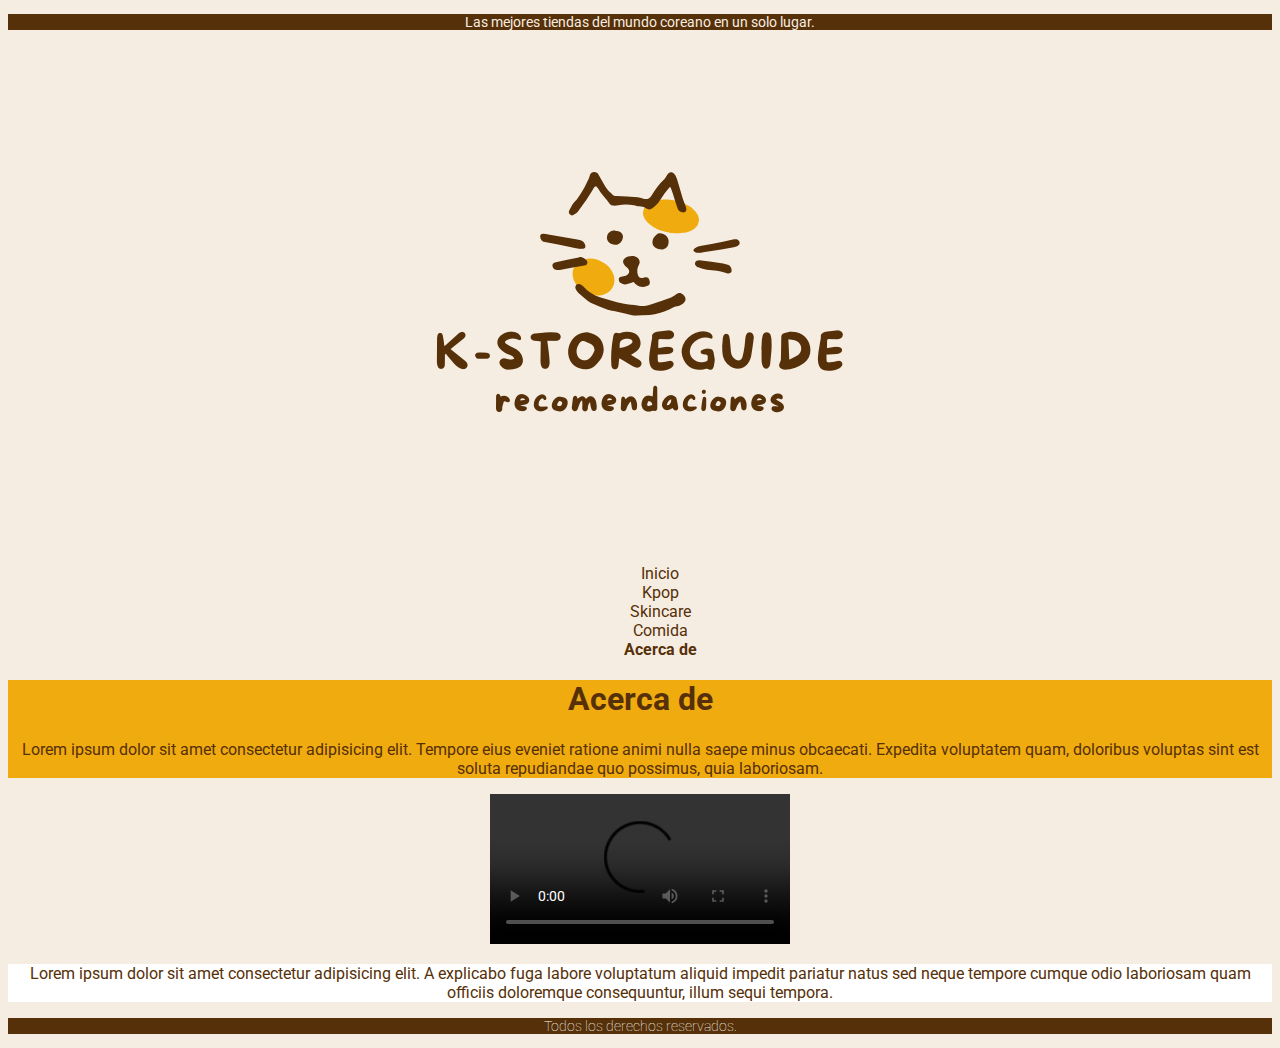
==== pages/acerca-de.html @ fdeb8c35 "primer commit" ====
<!DOCTYPE html>
<html lang="en">
<head>
    <meta charset="UTF-8">
    <meta name="viewport" content="width=device-width, initial-scale=1.0">
    <!-- Tipografía -->
    <link rel="preconnect" href="https://fonts.googleapis.com">
    <link rel="preconnect" href="https://fonts.gstatic.com" crossorigin>
    <link href="https://fonts.googleapis.com/css2?family=Roboto:ital,wght@0,100;0,300;0,400;0,500;0,700;0,900;1,100;1,300;1,400;1,500;1,700;1,900&display=swap" rel="stylesheet">
    <!-- Css -->
    <link rel="stylesheet" href="../css/style.css">
    <title>KSTOREGUIDE-Acerca de</title>
</head>

<body>

    <!-- Inicio de header -->
    <header>

        <!-- Breve descripción -->
        <div>
            <p>Las mejores tiendas del mundo coreano en un solo lugar.</p>
        </div>

        <!-- Menú de navegación -->
        <nav>

            <!-- Logo -->
            <div>
                <!-- logo que sirve como vinculo y lleva al inicio -->
                <a href="../index.html"><img src="../img/logo-con-fondo.png" alt="Logo de K-STOREGUIDE"></a>
            </div>

           <!-- Secciones del menú -->
            <ul>          
                
                <li>
                    <a href="../index.html">Inicio</a>
                </li>

                         
                <li>
                    <a href="kpop.html">Kpop</a>
                </li>
           
                <li>
                    <a href="skincare.html">Skincare</a>
                </li>
           
                <li>
                    <a href="comida.html">Comida</a>
                </li>

                <!-- Clase "estado-activo" para hacer notar que se encuentra en esta página -->              
                <li class="estado-activo">
                    <a href="acerca-de.html">Acerca de</a>
                </li>
            </ul>
        </nav>
    </header>

    <!-- Inicio de contenido -->

    <main>

        <!-- Introducción de la página -->
        <section class="intro">
            <h1>Acerca de</h1>
            <P>Lorem ipsum dolor sit amet consectetur adipisicing elit. Tempore eius eveniet ratione animi nulla saepe minus obcaecati. Expedita voluptatem quam, doloribus voluptas sint est soluta repudiandae quo possimus, quia laboriosam.</P>
        </section>

        <section>
            <!-- Video musical recomendado -->
            <video src=""controls></video> 
        </section> 
        
        <section id="acerca-de">
            <p>Lorem ipsum dolor sit amet consectetur adipisicing elit. A explicabo fuga labore voluptatum aliquid impedit pariatur natus sed neque tempore cumque odio laboriosam quam officiis doloremque consequuntur, illum sequi tempora.</p>
        </section>


    </main>

    <!-- Pie de página -->
    <footer>
        <p>Todos los derechos reservados.</p>
    </footer>

</body>
</html>
---- css/style.css ----
body{
    background-color:#f6ede2;
    font-family: Roboto, serif;         
}

header, main{
text-align: center;
}

header div p{
    background-color: #563008;
    color: #f6ede2;
    font-size: smaller;
    font-size: 14px;
}

header nav{
    background-color: #f6ede2;
}

header nav ul{
    list-style: none;
}

header nav ul li a{
    text-decoration: none;
    color: #563008;
}

main h1{
    color: #563008;
}

.estado-activo{
    font-weight: bolder;
}

.intro{
    color:#563008;
    background-color: #F0AB0F;
}


.recientes{
    background-color:whitesmoke ;    
}

.recientes a{
    text-decoration: none;
    font-weight: bold;
    color: palevioletred;
}

.favs{    
    background-color: white;
}

.favs a{ 
    text-decoration: none;
    font-weight: bold;
    color: #F0AB0F;
}

.informacion-extra{
    background-color: #f5e3cb;
}

.tienda{
    background-color: white;
}

.tienda a{
    text-decoration: none;
    font-weight: bold;
    color: #F0AB0F;
}

#acerca-de{  
    background-color: white;  
    color: #563008;
}

footer{
    background-color: #563008;
    text-align: center;
    color: white;
}

footer p{
    font-size: 14px;
    font-weight:100;
}
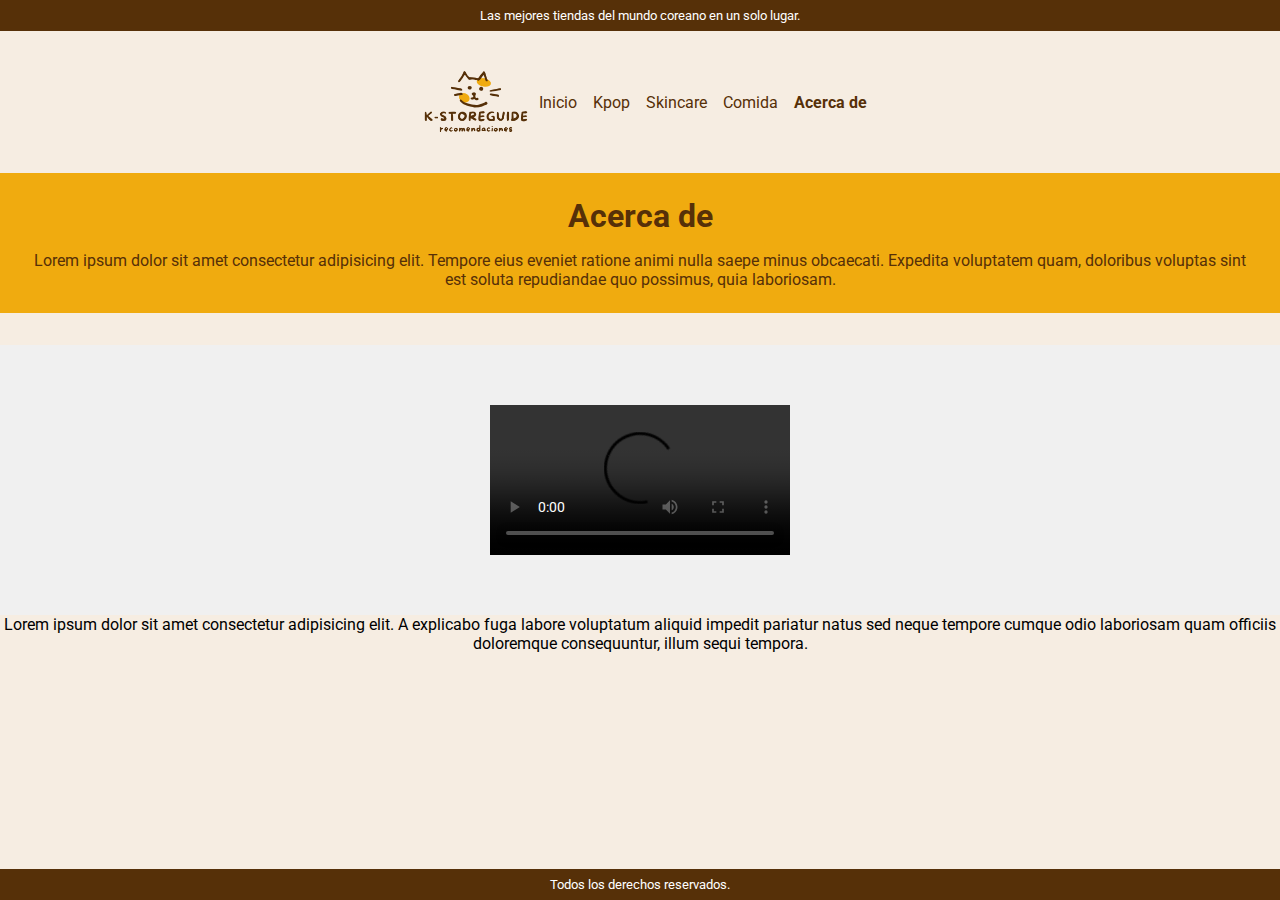
==== commit f42a3bce: "agregé estilos al main y footer en mobile" ====
--- a/pages/acerca-de.html
+++ b/pages/acerca-de.html
@@ -18,45 +18,47 @@
     <header>
 
         <!-- Breve descripción -->
-        <div>
+        <div class="descripcion">
             <p>Las mejores tiendas del mundo coreano en un solo lugar.</p>
         </div>
+        
 
-        <!-- Menú de navegación -->
-        <nav>
+        
+        <div class="menu">
+            <!-- logo que sirve como vinculo y lleva al inicio -->
+            <img src="../img/logo-con-fondo.png" alt="Logo de K-StoreGuide">
+            <!-- <a href="index.html"><img src="img/logo-con-fondo.png" alt="Logo de K-STOREGUIDE"></a> -->
+            
+            <!-- Menú de navegación -->
+            <nav>
+                
+                <!-- Secciones del menú -->
+                <ul>          
+                    
+                    <li>
+                        <a href="../index.html">Inicio</a>
+                    </li>
+                
+                    <li>
+                        <a href="kpop.html">Kpop</a>
+                    </li>
+                
+                    <li>
+                        <a href="skincare.html">Skincare</a>
+                    </li>
+                
+                    <li>
+                        <a href="comida.html">Comida</a>
+                    </li>
 
-            <!-- Logo -->
-            <div>
-                <!-- logo que sirve como vinculo y lleva al inicio -->
-                <a href="../index.html"><img src="../img/logo-con-fondo.png" alt="Logo de K-STOREGUIDE"></a>
-            </div>
-
-           <!-- Secciones del menú -->
-            <ul>          
-                
-                <li>
-                    <a href="../index.html">Inicio</a>
-                </li>
-
-                         
-                <li>
-                    <a href="kpop.html">Kpop</a>
-                </li>
-           
-                <li>
-                    <a href="skincare.html">Skincare</a>
-                </li>
-           
-                <li>
-                    <a href="comida.html">Comida</a>
-                </li>
-
-                <!-- Clase "estado-activo" para hacer notar que se encuentra en esta página -->              
-                <li class="estado-activo">
-                    <a href="acerca-de.html">Acerca de</a>
-                </li>
-            </ul>
-        </nav>
+                    <!-- Clase "estado-activo" para hacer notar que se encuentra en esta página -->                
+                    <li class="estado-activo">
+                        <a href="acerca-de.html">Acerca de</a>
+                    </li>
+                </ul>
+            </nav>
+        </div>
+        
     </header>
 
     <!-- Inicio de contenido -->
@@ -69,7 +71,7 @@
             <P>Lorem ipsum dolor sit amet consectetur adipisicing elit. Tempore eius eveniet ratione animi nulla saepe minus obcaecati. Expedita voluptatem quam, doloribus voluptas sint est soluta repudiandae quo possimus, quia laboriosam.</P>
         </section>
 
-        <section>
+        <section class="video-container">
             <!-- Video musical recomendado -->
             <video src=""controls></video> 
         </section> 
--- a/css/style.css
+++ b/css/style.css
@@ -1,65 +1,4 @@
-body{
-    background-color:#f6ede2;
-    font-family: Roboto, serif;         
-}
-
-header, main{
-text-align: center;
-}
-
-header div p{
-    background-color: #563008;
-    color: #f6ede2;
-    font-size: smaller;
-    font-size: 14px;
-}
-
-header nav{
-    background-color: #f6ede2;
-}
-
-header nav ul{
-    list-style: none;
-}
-
-header nav ul li a{
-    text-decoration: none;
-    color: #563008;
-}
-
-main h1{
-    color: #563008;
-}
-
-.estado-activo{
-    font-weight: bolder;
-}
-
-.intro{
-    color:#563008;
-    background-color: #F0AB0F;
-}
-
-
-.recientes{
-    background-color:whitesmoke ;    
-}
-
-.recientes a{
-    text-decoration: none;
-    font-weight: bold;
-    color: palevioletred;
-}
-
-.favs{    
-    background-color: white;
-}
-
-.favs a{ 
-    text-decoration: none;
-    font-weight: bold;
-    color: #F0AB0F;
-}
+/* 
 
 .informacion-extra{
     background-color: #f5e3cb;
@@ -89,4 +28,179 @@
 footer p{
     font-size: 14px;
     font-weight:100;
-}
+} */
+
+/* Flexbox + Grid */
+
+/* reset */
+*{
+    margin: 0;
+    padding: 0;
+    box-sizing: border-box;
+}
+
+
+/* estilos generales*/
+
+body {
+    background-color: #f6ede2;
+    font-family: Roboto;
+    min-height: 100vh; /* Para que ocupe la pantalla */
+    display: flex;
+    flex-direction: column; 
+}
+
+.estado-activo{
+    font-weight: bolder;
+}
+
+/* estilos mobile */
+
+header .descripcion{
+    background-color: #563008;
+    color: white;
+    text-align: center;
+    font-size: small;
+    padding: 0.5rem;
+}
+
+header .menu{
+    display: flex;
+    align-items: center;
+    justify-content: center;
+    margin: 0.5rem;
+}
+
+header img{
+    width: 10%;
+}
+
+header nav ul{
+    list-style: none;
+    display: flex;
+    gap: 1rem;
+    align-items: center
+}
+
+header nav ul li a{
+    text-decoration: none;
+    color: #563008;
+}
+
+/* Estilos del main */
+main {
+    flex: 1; /* Para que el main ocupe todo el espacio restante */
+    row-gap: 2rem;
+}
+
+main .intro {
+    display: flex;
+    flex-direction: column;
+    background-color: #F0AB0F;
+    color:#563008;
+    padding: 1.5rem;
+    gap: 1rem;
+    margin-bottom: 2rem; /* Espacio entre secciones */
+}
+
+main section p{
+    text-align: center;
+}
+
+main h1{
+    color: #563008;
+    text-align: center;
+}
+
+main h2{
+    color: #563008;
+    text-align: center;
+}
+
+main section img{
+    width: 60%;
+    height: 60%;
+}
+
+main .recientes{
+    display: flex;
+    flex-direction: column;
+    justify-content: center; /* Centra horizontalmente */
+    align-items: center; /* Centra verticalmente */
+    background-color:whitesmoke;
+    color:#563008;
+    padding: 1.5rem;
+    gap: 1rem;
+    margin-bottom: 2rem; /* Espacio entre secciones */
+}
+
+.recientes a{
+    text-decoration: none;
+    font-weight: bold;
+    color: palevioletred;
+}
+
+main .favs{
+    display: flex;
+    flex-direction: column;
+    justify-content: center; /* Centra horizontalmente */
+    align-items: center; /* Centra verticalmente */
+    background-color:white;
+    color:#563008;
+    padding: 1.5rem;
+    gap: 1rem;
+
+}
+
+.favs a{
+    text-decoration: none;
+    font-weight: bold;
+    color: #F0AB0F;
+}
+
+.informacion-extra{
+    display: none;
+}
+
+/* Estilos de footer */
+footer{
+    text-align: center;
+    background-color: #563008;
+    color: white;
+    position: relative;
+    padding: 0.5rem;
+    font-size: small;
+}
+
+main .tienda{
+    display: flex;
+    flex-direction: column;
+    justify-content: center; /* Centra horizontalmente */
+    align-items: center; /* Centra verticalmente */
+    background-color:white;
+    color:#563008;
+    padding: 1.5rem;
+    gap: 1rem;
+}
+
+.tienda a{
+    text-decoration: none;
+    font-weight: bold;
+    color: palevioletred;
+}
+
+.video-container{
+    display: flex;
+    justify-content: center; /* Centra horizontalmente */
+    align-items: center; /* Centra verticalmente */
+    height: 30vh;
+    background-color: #f0f0f0;
+}
+video {
+    max-width: 100%; /* Evita que el video exceda el contenedor */
+    height: auto; /* Mantiene las proporciones */
+}
+
+
+
+
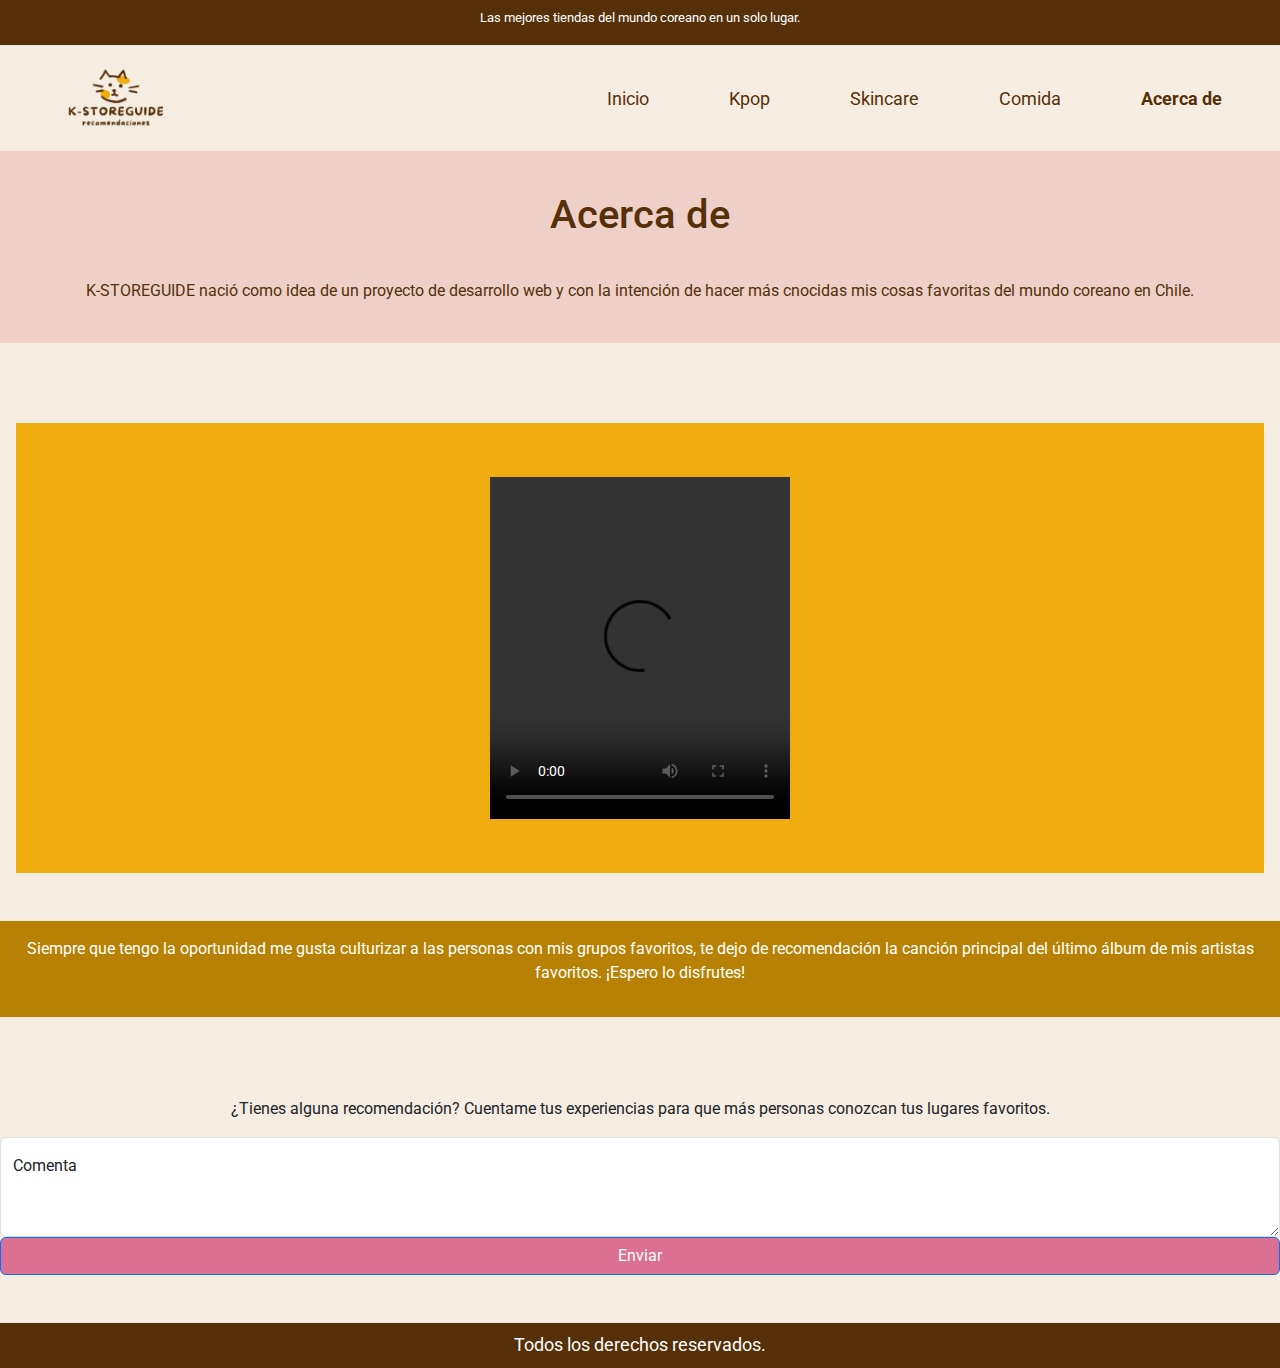
==== commit 137fb522: "agregué estilos al bootstrap" ====
--- a/pages/acerca-de.html
+++ b/pages/acerca-de.html
@@ -3,10 +3,15 @@
 <head>
     <meta charset="UTF-8">
     <meta name="viewport" content="width=device-width, initial-scale=1.0">
+
     <!-- Tipografía -->
     <link rel="preconnect" href="https://fonts.googleapis.com">
     <link rel="preconnect" href="https://fonts.gstatic.com" crossorigin>
     <link href="https://fonts.googleapis.com/css2?family=Roboto:ital,wght@0,100;0,300;0,400;0,500;0,700;0,900;1,100;1,300;1,400;1,500;1,700;1,900&display=swap" rel="stylesheet">
+
+    <!-- link bootstrap -->
+    <link href="https://cdn.jsdelivr.net/npm/bootstrap@5.3.3/dist/css/bootstrap.min.css" rel="stylesheet" integrity="sha384-QWTKZyjpPEjISv5WaRU9OFeRpok6YctnYmDr5pNlyT2bRjXh0JMhjY6hW+ALEwIH" crossorigin="anonymous">
+
     <!-- Css -->
     <link rel="stylesheet" href="../css/style.css">
     <title>KSTOREGUIDE-Acerca de</title>
@@ -18,19 +23,19 @@
     <header>
 
         <!-- Breve descripción -->
-        <div class="descripcion">
+        <div class="descripcion-acerca-de">
             <p>Las mejores tiendas del mundo coreano en un solo lugar.</p>
         </div>
         
 
         
-        <div class="menu">
+        <div class="menu-acerca-de">
             <!-- logo que sirve como vinculo y lleva al inicio -->
-            <img src="../img/logo-con-fondo.png" alt="Logo de K-StoreGuide">
+            <img src="../img/logo-con-fondo.png" alt="Logo de K-StoreGuide" class="img">
             <!-- <a href="index.html"><img src="img/logo-con-fondo.png" alt="Logo de K-STOREGUIDE"></a> -->
             
             <!-- Menú de navegación -->
-            <nav>
+            <nav class="menu-navegacion">
                 
                 <!-- Secciones del menú -->
                 <ul>          
@@ -68,7 +73,7 @@
         <!-- Introducción de la página -->
         <section class="intro">
             <h1>Acerca de</h1>
-            <P>Lorem ipsum dolor sit amet consectetur adipisicing elit. Tempore eius eveniet ratione animi nulla saepe minus obcaecati. Expedita voluptatem quam, doloribus voluptas sint est soluta repudiandae quo possimus, quia laboriosam.</P>
+            <P>K-STOREGUIDE nació como idea de un proyecto de desarrollo web y con la intención de hacer más cnocidas mis cosas favoritas del mundo coreano en Chile.</P>
         </section>
 
         <section class="video-container">
@@ -77,8 +82,25 @@
         </section> 
         
         <section id="acerca-de">
-            <p>Lorem ipsum dolor sit amet consectetur adipisicing elit. A explicabo fuga labore voluptatum aliquid impedit pariatur natus sed neque tempore cumque odio laboriosam quam officiis doloremque consequuntur, illum sequi tempora.</p>
+            <p>Siempre que tengo la oportunidad me gusta culturizar a las personas con mis grupos favoritos, te dejo de recomendación la canción principal del último álbum de mis artistas favoritos. ¡Espero lo disfrutes!</p>
         </section>
+
+        <section class="form">
+
+            <p class="text-center mx-4 titulo">¿Tienes alguna recomendación? Cuentame tus experiencias para que más personas conozcan tus lugares favoritos.</p>
+
+            <div class="form-floating">
+                <textarea class="form-control" placeholder="Deja tu comentario aquí" id="floatingTextarea2" style="height: 100px"></textarea>
+                <label for="floatingTextarea2">Comenta</label>
+            </div>
+
+            <div class="d-grid gap-2">
+                <button class="btn btn-primary pink-color" type="button">Enviar</button>
+            </div>
+
+        </section>
+
+        
 
 
     </main>
@@ -88,5 +110,7 @@
         <p>Todos los derechos reservados.</p>
     </footer>
 
+    <script src="https://cdn.jsdelivr.net/npm/bootstrap@5.3.3/dist/js/bootstrap.bundle.min.js" integrity="sha384-YvpcrYf0tY3lHB60NNkmXc5s9fDVZLESaAA55NDzOxhy9GkcIdslK1eN7N6jIeHz" crossorigin="anonymous"></script>
+
 </body>
 </html>--- a/css/style.css
+++ b/css/style.css
@@ -1,37 +1,3 @@
-/* 
-
-.informacion-extra{
-    background-color: #f5e3cb;
-}
-
-.tienda{
-    background-color: white;
-}
-
-.tienda a{
-    text-decoration: none;
-    font-weight: bold;
-    color: #F0AB0F;
-}
-
-#acerca-de{  
-    background-color: white;  
-    color: #563008;
-}
-
-footer{
-    background-color: #563008;
-    text-align: center;
-    color: white;
-}
-
-footer p{
-    font-size: 14px;
-    font-weight:100;
-} */
-
-/* Flexbox + Grid */
-
 /* reset */
 *{
     margin: 0;
@@ -45,9 +11,10 @@
 body {
     background-color: #f6ede2;
     font-family: Roboto;
-    min-height: 100vh; /* Para que ocupe la pantalla */
-    display: flex;
-    flex-direction: column; 
+    min-height: 100vh; /* Para que ocupe toda la pantalla */
+    display: flex;
+    flex-direction: column;
+    
 }
 
 .estado-activo{
@@ -62,12 +29,13 @@
     text-align: center;
     font-size: small;
     padding: 0.5rem;
+    position: relative;
 }
 
 header .menu{
     display: flex;
-    align-items: center;
-    justify-content: center;
+    align-items:center;
+    justify-content:space-around;
     margin: 0.5rem;
 }
 
@@ -85,22 +53,25 @@
 header nav ul li a{
     text-decoration: none;
     color: #563008;
+    font-size: small;
 }
 
 /* Estilos del main */
 main {
     flex: 1; /* Para que el main ocupe todo el espacio restante */
     row-gap: 2rem;
+     
 }
 
 main .intro {
     display: flex;
     flex-direction: column;
-    background-color: #F0AB0F;
+    background-color: #EED0C8;
     color:#563008;
     padding: 1.5rem;
     gap: 1rem;
     margin-bottom: 2rem; /* Espacio entre secciones */
+    
 }
 
 main section p{
@@ -110,6 +81,7 @@
 main h1{
     color: #563008;
     text-align: center;
+    padding: 1rem;
 }
 
 main h2{
@@ -119,7 +91,7 @@
 
 main section img{
     width: 60%;
-    height: 60%;
+    height: auto;
 }
 
 main .recientes{
@@ -130,8 +102,8 @@
     background-color:whitesmoke;
     color:#563008;
     padding: 1.5rem;
-    gap: 1rem;
     margin-bottom: 2rem; /* Espacio entre secciones */
+    margin: 1rem;
 }
 
 .recientes a{
@@ -148,8 +120,8 @@
     background-color:white;
     color:#563008;
     padding: 1.5rem;
-    gap: 1rem;
-
+    margin-bottom: 2rem; /* Espacio entre secciones */
+    margin: 1rem;
 }
 
 .favs a{
@@ -160,16 +132,6 @@
 
 .informacion-extra{
     display: none;
-}
-
-/* Estilos de footer */
-footer{
-    text-align: center;
-    background-color: #563008;
-    color: white;
-    position: relative;
-    padding: 0.5rem;
-    font-size: small;
 }
 
 main .tienda{
@@ -180,7 +142,8 @@
     background-color:white;
     color:#563008;
     padding: 1.5rem;
-    gap: 1rem;
+    margin-bottom: 1rem;
+    margin: 1rem;
 }
 
 .tienda a{
@@ -194,13 +157,352 @@
     justify-content: center; /* Centra horizontalmente */
     align-items: center; /* Centra verticalmente */
     height: 30vh;
-    background-color: #f0f0f0;
+    background-color:#F0AB0F;
+    margin: 1rem;
 }
 video {
-    max-width: 100%; /* Evita que el video exceda el contenedor */
-    height: auto; /* Mantiene las proporciones */
-}
-
-
-
-
+    max-width: 100%; 
+    height: auto; 
+}
+
+main .acerca-de{
+    display: flex;
+    padding: 1rem;
+}
+
+
+
+/* Estilos de footer */
+footer{
+    text-align: center;
+    background-color: #563008;
+    color: white;
+    position: relative;
+    padding: 0.5rem;
+    font-size: small;
+}
+
+
+/* Estilos para el bootstrap */
+
+/* Ajustes del header */
+
+header .descripcion-acerca-de {
+    background-color: #563008;
+    color: white;
+    text-align: center;
+    font-size: small;
+    padding: 0.5rem;
+    position: relative;
+    height: 3.4vh;
+}
+
+header .descripcion-acerca-de {
+    margin-bottom: 0;
+}
+
+header .menu-acerca-de {
+    display: flex;
+    align-items: center;
+    justify-content: space-around;
+    margin: 0.5rem;
+    padding-left: 0.5rem;
+    padding-right: 0.5rem;
+}
+
+header .menu-acerca-de .menu-navegacion ul{
+    margin-bottom: 0;
+}
+
+header .menu-acerca-de img {
+    width: 10%;
+}
+
+main #acerca-de{
+
+    padding: 1rem;
+    background-color:#b68104;
+    color: white;
+    font-size: medium;
+}
+
+main .form .titulo {
+    margin-top: 3rem;
+}
+
+main .form div .pink-color{
+    background-color: palevioletred;
+    margin-bottom: 3rem;
+}
+
+
+
+
+
+
+
+/* Ajuste para el footer */
+
+footer {
+    text-align: center;
+    background-color: #563008;
+    color: white;
+    position: relative;
+    font-size: small;
+    height: 3.4vh;
+}
+
+
+
+
+
+/* Estilos tablet */
+
+@media screen and (min-width:600px) {
+
+
+    header .menu{
+        justify-content: space-around;
+    }
+
+    header .descripcion{
+        font-size: larger;
+    }
+
+    header img{
+        width: 15%;
+    }
+
+    main {
+        display: grid;
+        grid-template-columns: repeat(2, 1fr);
+        grid-template-rows: repeat(3,auto) ;
+    }
+
+    main .intro{
+        grid-column: span 2;
+    }
+
+    main section img{
+        width: auto;
+        height: 15vh;
+        align-items: center;
+        margin-bottom: 1rem;
+    }
+
+    main section a{
+        margin-top: 1rem;
+    }
+
+    main h1{
+        grid-column: span 2;
+    }
+
+    
+
+    header nav ul li a{
+        font-size: large;
+    }
+
+    .informacion-extra{
+        display: grid
+    }
+
+    main .informacion-extra{
+        grid-column: span 2;
+        background-color: #A0887C;
+        padding-top: 1rem;
+
+    }
+
+    main .informacion-extra h2{
+        color: black;
+    }
+
+    main .informacion-extra img{
+        width: 100%;
+        height: auto;
+        padding: 4rem;
+    }
+
+    /* Estilos para el bootstrap */
+
+    header .descripcion-acerca-de {
+        background-color: #563008;
+        color: white;
+        text-align: center;
+        font-size: large;
+        padding: 0.5rem;
+        position: relative;
+        height: 5vh;
+    }
+    
+    header .descripcion-acerca-de {
+        margin-bottom: 0;
+    }
+    
+    header .menu-acerca-de {
+        display: flex;
+        align-items: center;
+        justify-content: space-around;
+        margin: 0.5rem;
+        padding-left: 0.5rem;
+        padding-right: 0.5rem;
+    }
+    
+    header .menu-acerca-de .menu-navegacion ul{
+        margin-bottom: 0;
+    }
+    
+    header .menu-acerca-de img {
+        width: 15%;
+    }
+    
+    main #acerca-de{
+        padding: 1rem;
+        background-color:#b68104;
+        color: white;
+        font-size: medium;
+        height: fit-content;
+        grid-column: span 2;
+    }
+
+    main .form{
+        grid-column: span 2;
+    }
+    
+    main .form .titulo {
+        margin-top: 3rem;
+    }
+    
+    main .form div .pink-color{
+        background-color: palevioletred;
+        margin-bottom: 3rem;
+    }
+    
+    .video-container{
+        grid-column: span 2;
+        height: 50vh;
+    }
+
+    video{
+        height: 38vh;
+        width: auto;
+    }
+
+    
+    /* Ajuste para el footer */
+    
+    footer {
+        text-align: center;
+        background-color: #563008;
+        color: white;
+        position: relative;
+        font-size: large;
+        height: 5vh;
+    }
+
+}
+
+
+/* Estilos desktop */
+@media screen and (min-width:1024px){
+
+    header .descripcion{
+        font-size: small;
+    }
+
+
+    header img{
+        width: 10%;
+    }
+
+    header .menu{
+        justify-content: space-between;
+        height: 10vh;
+        padding-right: 50px;
+        padding-left: 50px;
+    }
+
+    header .menu nav ul li{
+        padding-left: 4rem;
+    }
+
+    /* Estilos para el bootstrap */
+
+    header .descripcion-acerca-de {
+        background-color: #563008;
+        color: white;
+        text-align: center;
+        font-size: small;
+        padding: 0.5rem;
+        position: relative;
+        height: 5vh;
+    }
+    
+    header .menu-acerca-de {
+        display: flex;
+        align-items: center;
+        justify-content: space-between;
+        height: 10vh;
+        padding-right: 50px;
+        padding-left: 50px;
+    }
+
+    header .menu-acerca-de .menu-navegacion ul{
+        display: flex;
+        gap: 80px;
+    }
+    
+    header .menu-acerca-de img {
+        width: 10%;
+    }
+    
+    main #acerca-de{
+        padding: 1rem;
+        background-color:#b68104;
+        color: white;
+        font-size: medium;
+        height: fit-content;
+        grid-column: span 2;
+    }
+
+    main .form{
+        grid-column: span 2;
+    }
+    
+    main .form .titulo {
+        margin-top: 3rem;
+    }
+    
+    main .form div .pink-color{
+        background-color: palevioletred;
+        margin-bottom: 3rem;
+    }
+    
+    .video-container{
+        grid-column: span 2;
+        height: 50vh;
+    }
+
+    video{
+        height: 38vh;
+        width: auto;
+    }
+
+    
+    /* Ajuste para el footer */
+    
+    footer {
+        text-align: center;
+        background-color: #563008;
+        color: white;
+        position: relative;
+        font-size: large;
+        height: 5vh;
+    }
+
+
+
+
+}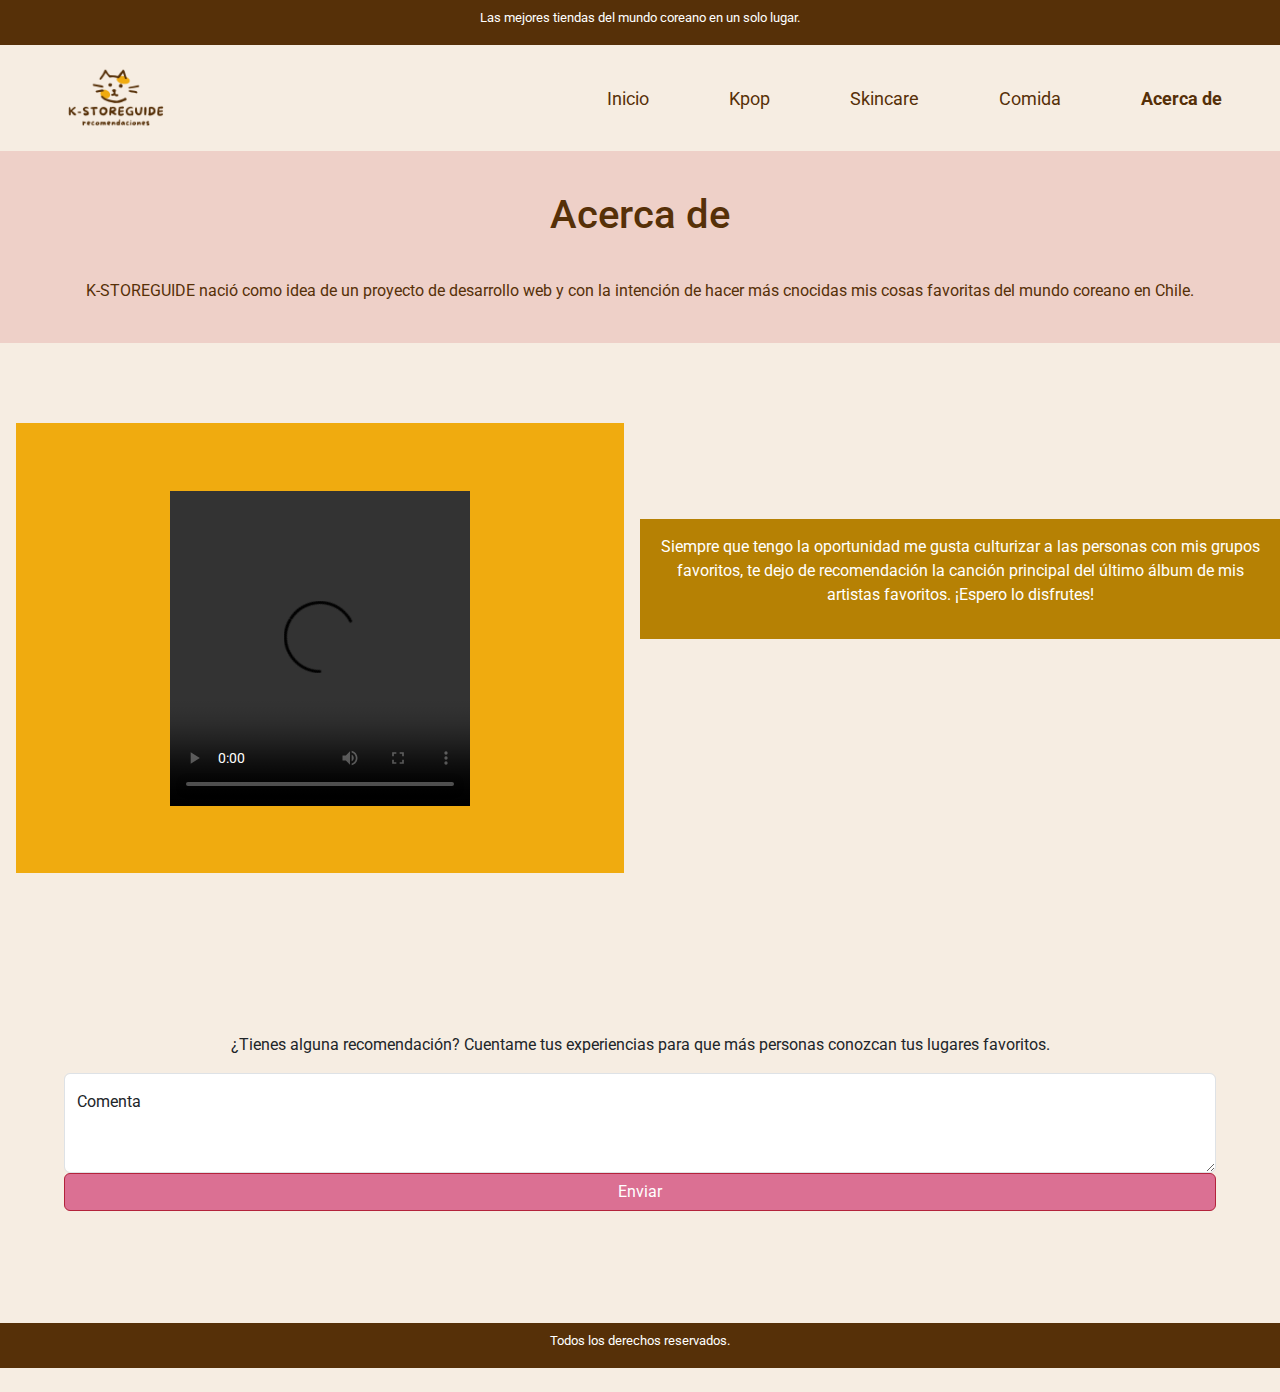
==== commit 063155ad: "agregué los últimos detalles" ====
--- a/pages/acerca-de.html
+++ b/pages/acerca-de.html
@@ -106,7 +106,7 @@
     </main>
 
     <!-- Pie de página -->
-    <footer>
+    <footer class="footer">
         <p>Todos los derechos reservados.</p>
     </footer>
 
--- a/css/style.css
+++ b/css/style.css
@@ -233,9 +233,8 @@
 main .form div .pink-color{
     background-color: palevioletred;
     margin-bottom: 3rem;
-}
-
-
+    border-color:rgb(179, 35, 59);
+}
 
 
 
@@ -243,7 +242,7 @@
 
 /* Ajuste para el footer */
 
-footer {
+.footer {
     text-align: center;
     background-color: #563008;
     color: white;
@@ -312,6 +311,7 @@
         grid-column: span 2;
         background-color: #A0887C;
         padding-top: 1rem;
+        justify-content: center;
 
     }
 
@@ -323,6 +323,7 @@
         width: 100%;
         height: auto;
         padding: 4rem;
+        
     }
 
     /* Estilos para el bootstrap */
@@ -393,7 +394,7 @@
     
     /* Ajuste para el footer */
     
-    footer {
+    .footer {
         text-align: center;
         background-color: #563008;
         color: white;
@@ -458,48 +459,39 @@
         width: 10%;
     }
     
+
+
+    
+    .video-container{
+        grid-column: span 1;
+        height: 50vh;
+    }
+
+    video{
+        height: 35vh;
+        width: auto;
+    }
+
     main #acerca-de{
-        padding: 1rem;
-        background-color:#b68104;
-        color: white;
-        font-size: medium;
-        height: fit-content;
-        grid-column: span 2;
-    }
-
-    main .form{
-        grid-column: span 2;
-    }
-    
-    main .form .titulo {
-        margin-top: 3rem;
-    }
-    
-    main .form div .pink-color{
-        background-color: palevioletred;
-        margin-bottom: 3rem;
-    }
-    
-    .video-container{
-        grid-column: span 2;
-        height: 50vh;
-    }
-
-    video{
-        height: 38vh;
-        width: auto;
+        margin-top: 7rem;
+        grid-column: span 1;
+    }
+
+    .form{
+        margin: 4rem;
     }
 
     
     /* Ajuste para el footer */
     
-    footer {
+    .footer {
         text-align: center;
         background-color: #563008;
         color: white;
         position: relative;
-        font-size: large;
+        font-size: small;
         height: 5vh;
+        margin-bottom: 1.5rem;
     }
 
 
